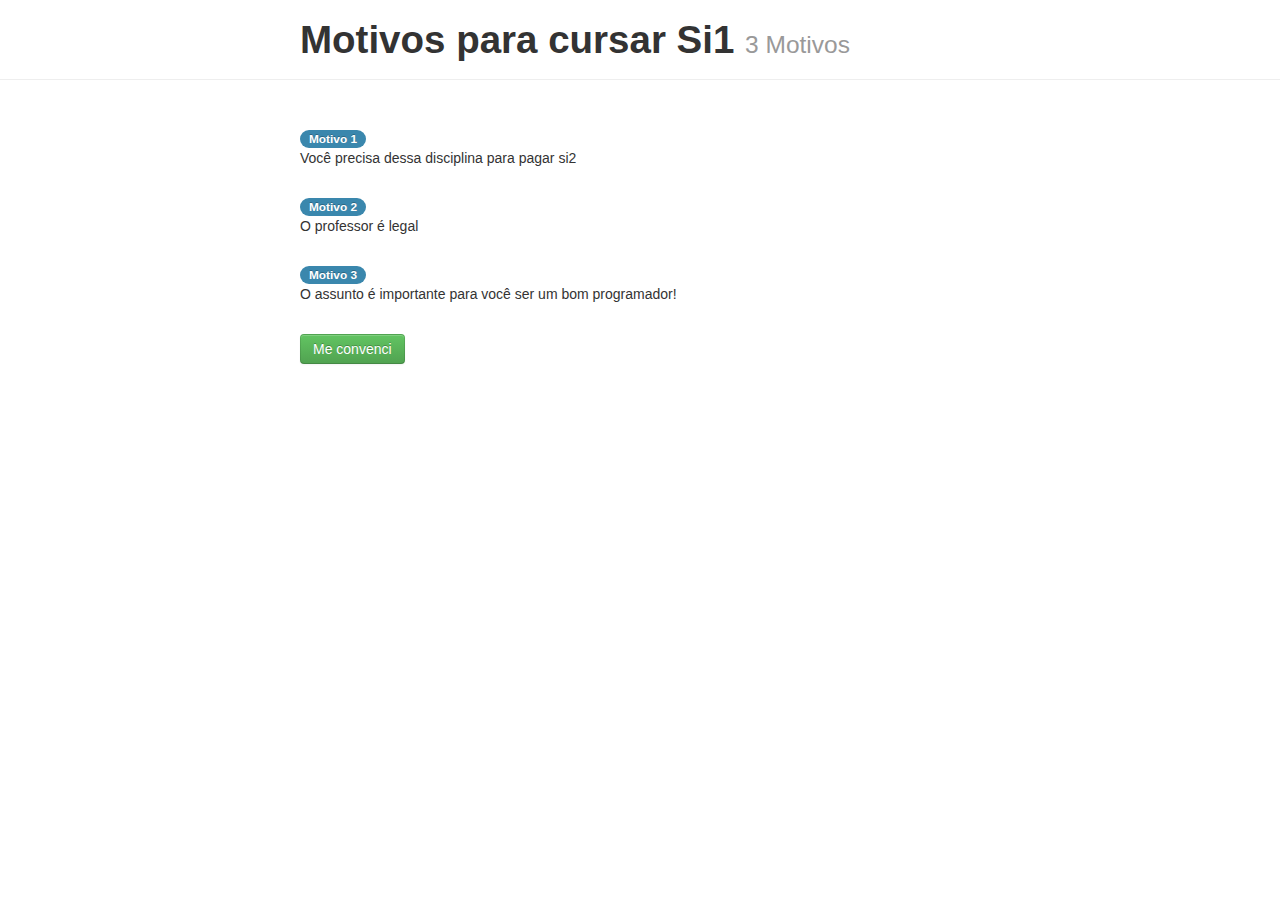
==== estatica-bootstrap/index.html @ 0b3a01a5 "Adding parte pratica 2 do lab" ====
<html>
<head>
	<title>Cursar si1</title>
	<!-- Bootstrap -->
	<link href="css/bootstrap.min.css" rel="stylesheet" media="screen">
	<script src="http://ajax.googleapis.com/ajax/libs/jquery/1.11.0/jquery.min.js"></script>
	<script src="js/bootstrap.min.js"></script>
	<meta charset="UTF-8">
</head>
<body>
	<div class="page-header">
	  <h1 style="margin-left:300px">Motivos para cursar Si1 <small>3 Motivos</small></h1>
	</div>
	<br>
	 <span  style="margin-left:300px" class="badge badge-info">Motivo 1</span>
	<p style="margin-left:300px">Você precisa dessa disciplina para pagar si2</p>
	<br>
	<span  style="margin-left:300px" class="badge badge-info">Motivo 2</span>
	<p style="margin-left:300px">O professor é legal</p>
	<br>
	<span  style="margin-left:300px" class="badge badge-info">Motivo 3</span>
	<p style="margin-left:300px">O assunto é importante para você ser um bom programador!</p>
	<br>
	<a href="segundaPagina.html"><button style="margin-left:300px" class="btn btn-success">Me convenci</button></a>
</body>
</html>
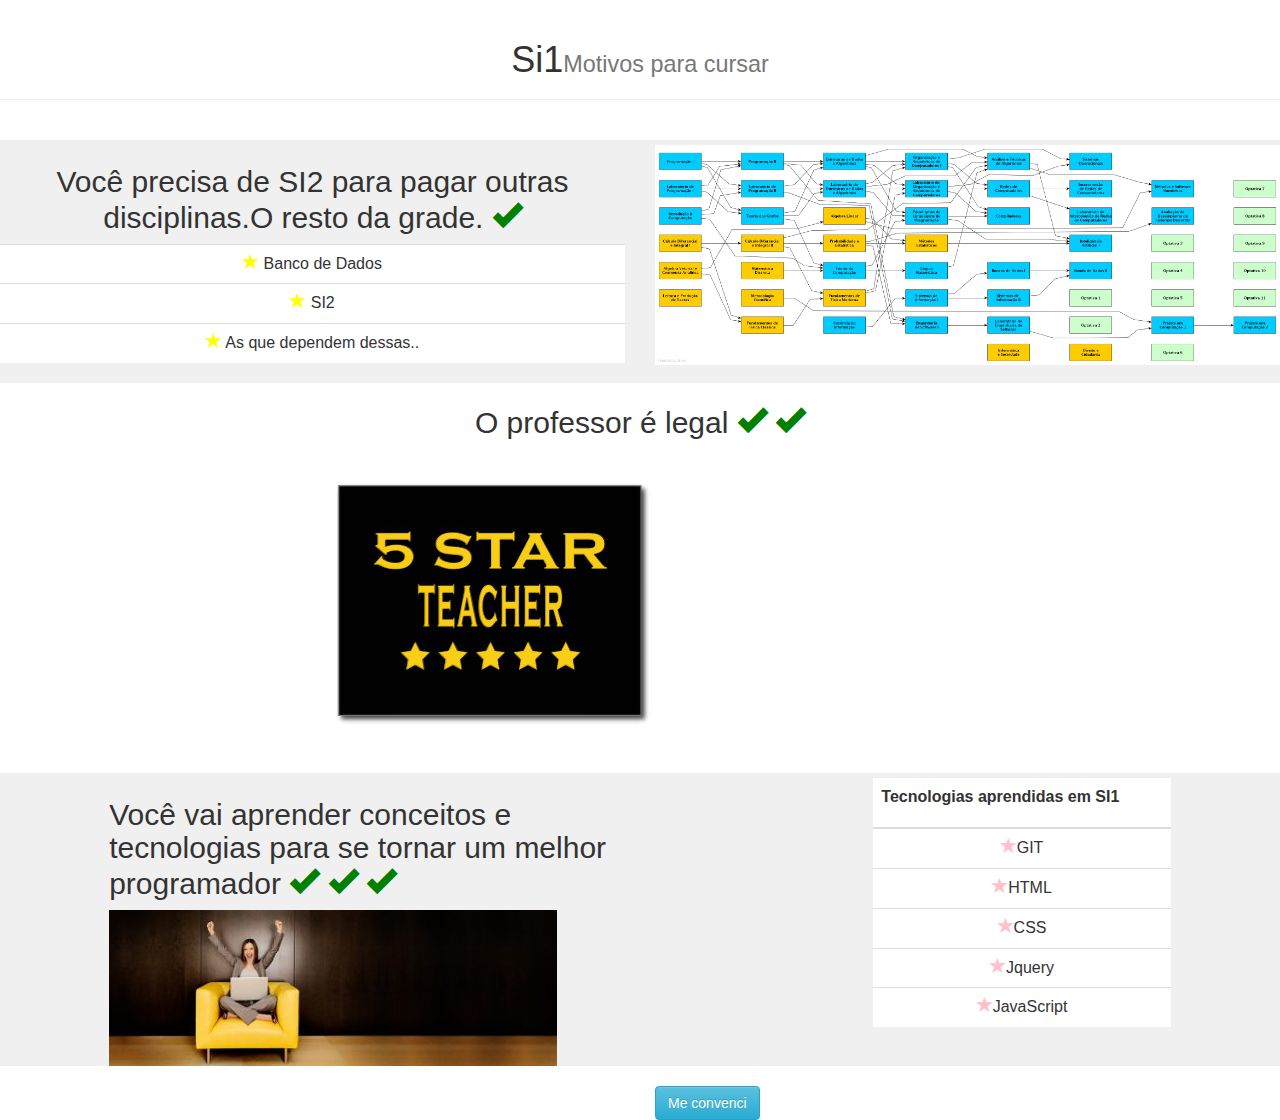
==== commit 4e23a46b: "modificando primeira pagina" ====
--- a/estatica-bootstrap/index.html
+++ b/estatica-bootstrap/index.html
@@ -1,26 +1,67 @@
 <html>
 <head>
-	<title>Cursar si1</title>
-	<!-- Bootstrap -->
-	<link href="css/bootstrap.min.css" rel="stylesheet" media="screen">
-	<script src="http://ajax.googleapis.com/ajax/libs/jquery/1.11.0/jquery.min.js"></script>
-	<script src="js/bootstrap.min.js"></script>
-	<meta charset="UTF-8">
+  <title>Cursar si1</title>
+  <!-- Bootstrap -->
+  <link href="css/bootstrap.min.css" rel="stylesheet" media="screen">
+  <link href="css/bootstrap-theme.min.css" rel="stylesheet">
+  <meta charset="UTF-8">
 </head>
-<body>
-	<div class="page-header">
-	  <h1 style="margin-left:300px">Motivos para cursar Si1 <small>3 Motivos</small></h1>
-	</div>
-	<br>
-	 <span  style="margin-left:300px" class="badge badge-info">Motivo 1</span>
-	<p style="margin-left:300px">Você precisa dessa disciplina para pagar si2</p>
-	<br>
-	<span  style="margin-left:300px" class="badge badge-info">Motivo 2</span>
-	<p style="margin-left:300px">O professor é legal</p>
-	<br>
-	<span  style="margin-left:300px" class="badge badge-info">Motivo 3</span>
-	<p style="margin-left:300px">O assunto é importante para você ser um bom programador!</p>
-	<br>
-	<a href="segundaPagina.html"><button style="margin-left:300px" class="btn btn-success">Me convenci</button></a>
-</body>
-</html>+  <body>
+    <div class="page-header">
+      <h1 style="text-align:center">Si1<small>Motivos para cursar</small></h1>
+    </div>
+    <br>
+    <div class="row" style="background-color:#F0F0F0;padding-top:5px">
+        <div class="col-md-6" style="text-align:center">
+          <h2>Você precisa de SI2 para pagar outras disciplinas.O resto da grade.
+             <span class="glyphicon glyphicon-ok" style="color:green"></span>
+          </h2>
+         <table class="table" style="background-color:white;text-align:center"> 
+            <tr><td><span class="glyphicon glyphicon-star" style="color:yellow"></span> Banco de Dados</td></tr>
+            <tr><td><span class="glyphicon glyphicon-star" style="color:yellow"></span> SI2</td></tr>
+            <tr><td><span class="glyphicon glyphicon-star" style="color:yellow"></span> As que dependem dessas..</td></tr>
+          </table>
+        </div>
+        <div class="col-md-6">
+         <img src="Grade.png" class="img-responsive" alt="Responsive image">
+        </div>
+    </div>
+    <div class="row">
+      <div class="col-md-6 col-md-offset-3" style="text-align:center">
+        <h2>O professor é legal
+           <span class="glyphicon glyphicon-ok" style="color:green"></span>
+            <span class="glyphicon glyphicon-ok" style="color:green"></span>
+            <img src="cool-teacher.jpg" class="img-responsive" alt="Responsive image">
+        </h2>
+      </div>
+    </div>
+    <div class="row" style="background-color:#F0F0F0;padding-top:5px">
+        <div class="col-md-1"></div>
+        <div class="col-md-5">
+          <h2>Você vai aprender conceitos e tecnologias para se tornar um melhor programador
+          <span class="glyphicon glyphicon-ok" style="color:green"></span>
+          <span class="glyphicon glyphicon-ok" style="color:green"></span>
+          <span class="glyphicon glyphicon-ok" style="color:green"></span>
+          </h2> 
+          <img src="banner-web-design.jpg" class="img-responsive" alt="Responsive image">      
+        </div>
+        <div class="col-md-2"></div>
+        <div class="col-md-3">
+            <table class="table" style="background-color:white;text-align:center">
+                <thead><th><p style"text-align:center">Tecnologias aprendidas em SI1</p></th></thead>
+                <tr><td><span class="glyphicon glyphicon-star" style="color:pink"></span>GIT</td></tr>
+                <tr><td><span class="glyphicon glyphicon-star" style="color:pink"></span>HTML</td></tr>
+                <tr><td><span class="glyphicon glyphicon-star" style="color:pink"></span>CSS</td></tr>
+                <tr><td><span class="glyphicon glyphicon-star" style="color:pink"></span>Jquery</td></tr>
+                <tr><td><span class="glyphicon glyphicon-star" style="color:pink"></span>JavaScript</td></tr>
+            </table>
+        </div>
+    </div>
+    <div class="row">
+      <div class="col-md-3 col-md-offset-6">
+        <br>
+        <a href="segundaPagina.html"><button class="btn btn-info">Me convenci</button></a>
+      </div>
+    </div>
+  </body>
+</html>
